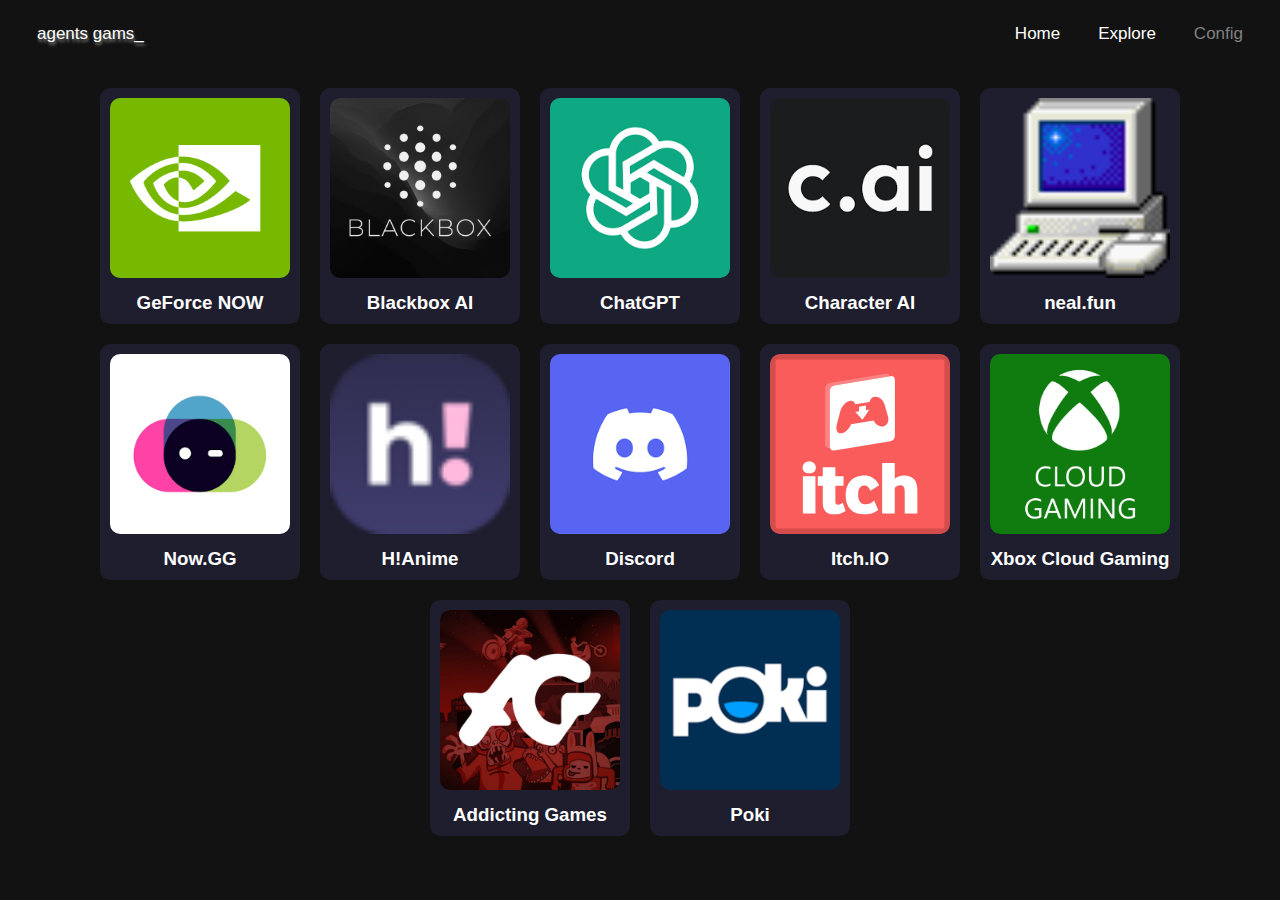
==== explore.html @ ad7501bd "more stuff" ====
<!DOCTYPE html>
<html>
<head>
  <meta charset="UTF-8" />
  <title>agents gams search homepage</title>
  <link rel="stylesheet" href="./style.css" />
</head>
<body>
    <div class="topnav">
        <a onclick="window.location.href='https://agentsgams.github.io'" class="active agentsgamsicon" style="cursor: pointer;">agents gams<span class="blink">_</span></a>
        <a href="#" class="right config" style="cursor:default;color:gray;">Config</a>
        <a onclick="window.location.href='explore.html'" style="cursor:pointer;" class="right">Explore</a>
        <a onclick="window.location.href='index.html'" style="cursor:pointer;" class="right">Home</a>
    </div>

    <div class="popular-sites">
        <div class="site">
            <a onclick="window.location.href='https://www.nvidia.com/en-us/geforce-now/'">
                <img src="images/forcenow.png" alt="GeForce NOW" />
                <h3>GeForce NOW</h3>
            </a>
        </div>
        <div class="site">
            <a onclick="window.location.href='https://www.blackbox.ai/'">
                <img src="images/blackbox.png" alt="Blackbox AI" />
                <h3>Blackbox AI</h3>
            </a>
        </div>
        <div class="site">
            <a onclick="window.location.href='https://www.chatgpt.com/'">
                <img src="images/gpt.png" alt="ChatGPT" />
                <h3>ChatGPT</h3>
            </a>
        </div>
        <div class="site">
            <a onclick="window.location.href='https://character.ai/'">
                <img src="images/cai.png" alt="CharacterAI" />
                <h3>Character AI</h3>
            </a>
        </div>
        <div class="site">
            <a onclick="window.location.href='https://www.neal.fun/'">
                <img src="images/nealfun.png" alt="NealFun" />
                <h3>neal.fun</h3>
            </a>
        </div>
        <div class="site">
            <a onclick="window.location.href='https://www.now.gg/'">
                <img src="images/nowgg.png" alt="NowGG" />
                <h3>Now.GG</h3>
            </a>
        </div>
        <div class="site">
            <a onclick="window.location.href='https://hianime.to/'">
                <img src="images/hanime.ico" alt="HiAnime" />
                <h3>H!Anime</h3>
            </a>
        </div>
        <div class="site">
            <a onclick="window.location.href='https://discord.com/app/'">
                <img src="images/discord.png" alt="HiAnime" />
                <h3>Discord</h3>
            </a>
        </div>
        <div class="site">
            <a onclick="window.location.href='https://itch.io/'">
                <img src="images/itchio.svg" alt="HiAnime" />
                <h3>Itch.IO</h3>
            </a>
        </div>
        <div class="site">
            <a onclick="window.location.href='https://www.xbox.com/en-us/play'">
                <img src="images/cloudgame.png" alt="XboxCloudGaming" />
                <h3>Xbox Cloud Gaming</h3>
            </a>
        </div>
        <div class="site">
            <a onclick="window.location.href='https://www.addictinggames.com/'">
                <img src="images/adgames.jpg" alt="AddictingGames" />
                <h3>Addicting Games</h3>
            </a>
        </div>
        <div class="site">
            <a onclick="window.location.href='https://www.poki.com/'">
                <img src="images/poki.jpg" alt="Poki" />
                <h3>Poki</h3>
            </a>
        </div>
    </div>

</body>
</html>
---- style.css ----
* { font-family: "Noto sans", sans-serif; box-sizing: border-box; }
body { padding: 0; background: #121212; color: #fff; }

/* Top Div Styling */
.topnav { overflow: hidden; background-color: var(--topnav-bg); border-radius: 10px; margin-top: 10px; margin-right: 10px; margin-left: 10px; }
.topnav a { float: left; color: var(--color-fg); text-align: center; padding: 14px 19px; text-decoration: none; font-size: 17px; }
.topnav a:hover { font-weight: bold; }
.topnav a.active { background-color: transparent; color: var(--color-fg); }
.topnav .right { float:right; }
.topnav .agentsgamsicon { text-shadow: 1px 3px 3px gray; }
.dropdown { float: right; overflow: hidden; }
.dropdown .dropbtn { font-size: 16px; border: none; outline: none; color: white; padding: 14px 16px; background-color: inherit; font-family: inherit; margin: 0; }
.navbar a:hover, .dropdown:hover .dropbtn { font-weight: bold; }
.dropdown-content { display: none; position: absolute; background-color: transparent; right: 10px; min-width: 160px; box-shadow: 0px 8px 16px 0px rgba(255, 255, 255, 0.2); z-index: 1; }
.dropdown-content a { float: none; color: white; padding: 12px 16px; text-decoration: none; display: block; text-align: left; }
.dropdown-content a:hover { font-weight: bold; }
.dropdown:hover .dropdown-content { display: block; }


.center { position: fixed; top: 50%; left: 1%; width: 500px; display: flex; flex-direction: column; gap: 20px; text-align: left; transform: translateY(-50%); }

.date { font-size: 22.5px; line-height: 50%; }
.time { font: 55px monospace; }
.battery { font-size: 15px; }

.url-bar { display: flex; align-items: center; padding: 0; background-color: #1e1e2e; }
#url-input { flex: 1; padding: 5px; background-color: #181825; border: #11111b; color: #cdd6f4; }
#search-button { padding: 5px 10px; background-color: #94ffe4; color: #11111b; border: none; cursor: pointer; }


.modal { display: none; position: absolute; z-index: 1; right: 2%; top: 60px; width: 300px; background-color: rgba(255, 255, 255, 0.9); border-radius: 8px; box-shadow: 0 4px 8px rgba(0, 0, 0, 0.2); }
.modal-content { padding: 20px; color: #000; }
.close-button { color: #aaa; float: right; font-size: 28px; font-weight: bold; }
.close-button:hover, .close-button:focus { color: black; text-decoration: none; cursor: pointer; }

.popular-sites { display: flex; flex-wrap: wrap; justify-content: center; margin: 20px; }
.site { background-color: #1e1e2e; border-radius: 10px; margin: 10px; padding: 10px; text-align: center; width: 200px; transition: transform 0.2s; }
.site:hover { transform: scale(1.05); }
.site img { width: 100%; border-radius: 10px; }
.site h3 { color: #fff; margin: 10px 0 0 0; }
.site a { cursor: pointer; }
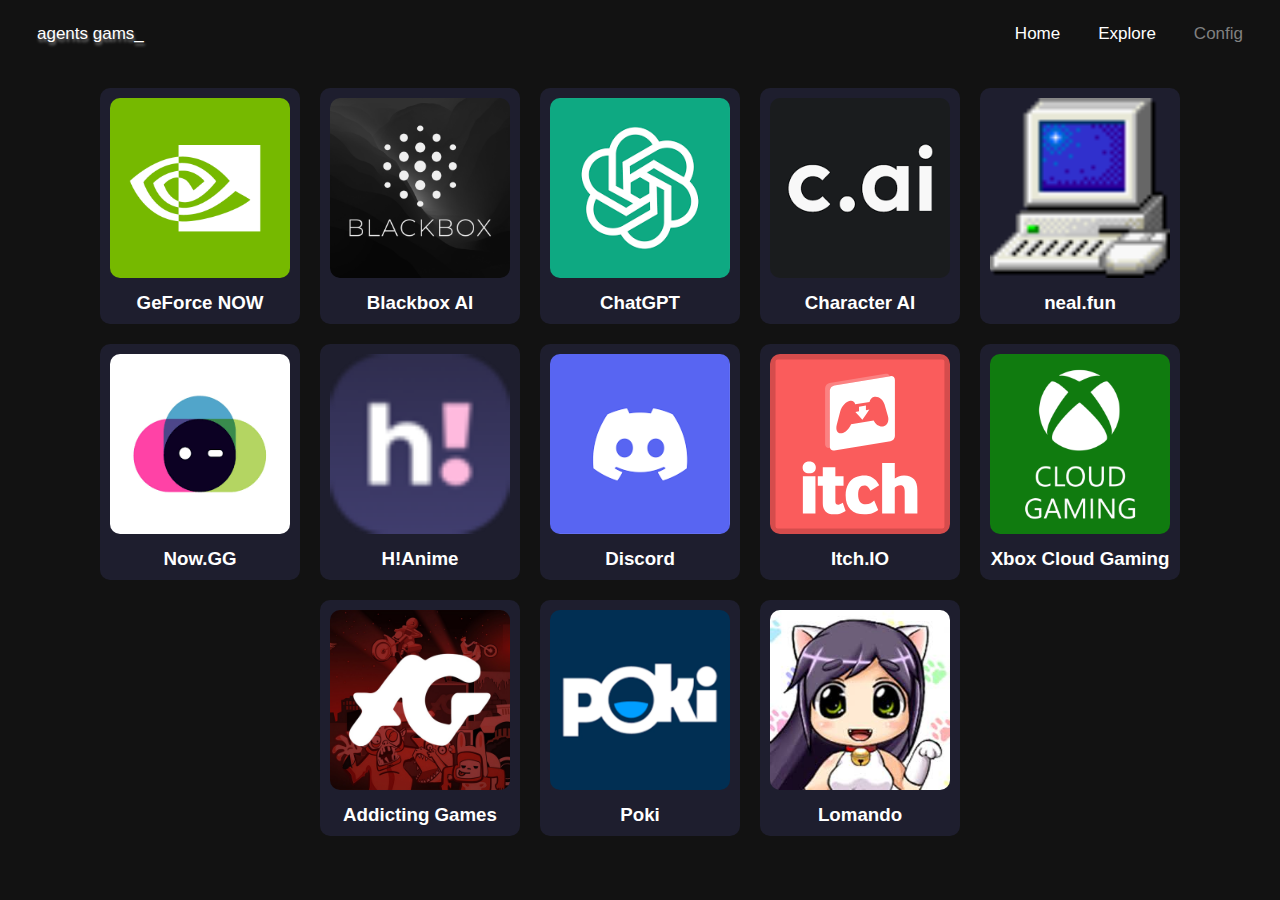
==== commit 488d13fe: "Update explore.html" ====
--- a/explore.html
+++ b/explore.html
@@ -86,7 +86,13 @@
                 <h3>Poki</h3>
             </a>
         </div>
+      <div class="site">
+            <a onclick="window.location.href='https://www.lomando.com/main.html'">
+                <img src="images/lomando.JPG" alt="Lomando" />
+                <h3>Lomando</h3>
+            </a>
+        </div>
     </div>
 
 </body>
-</html>+</html>
